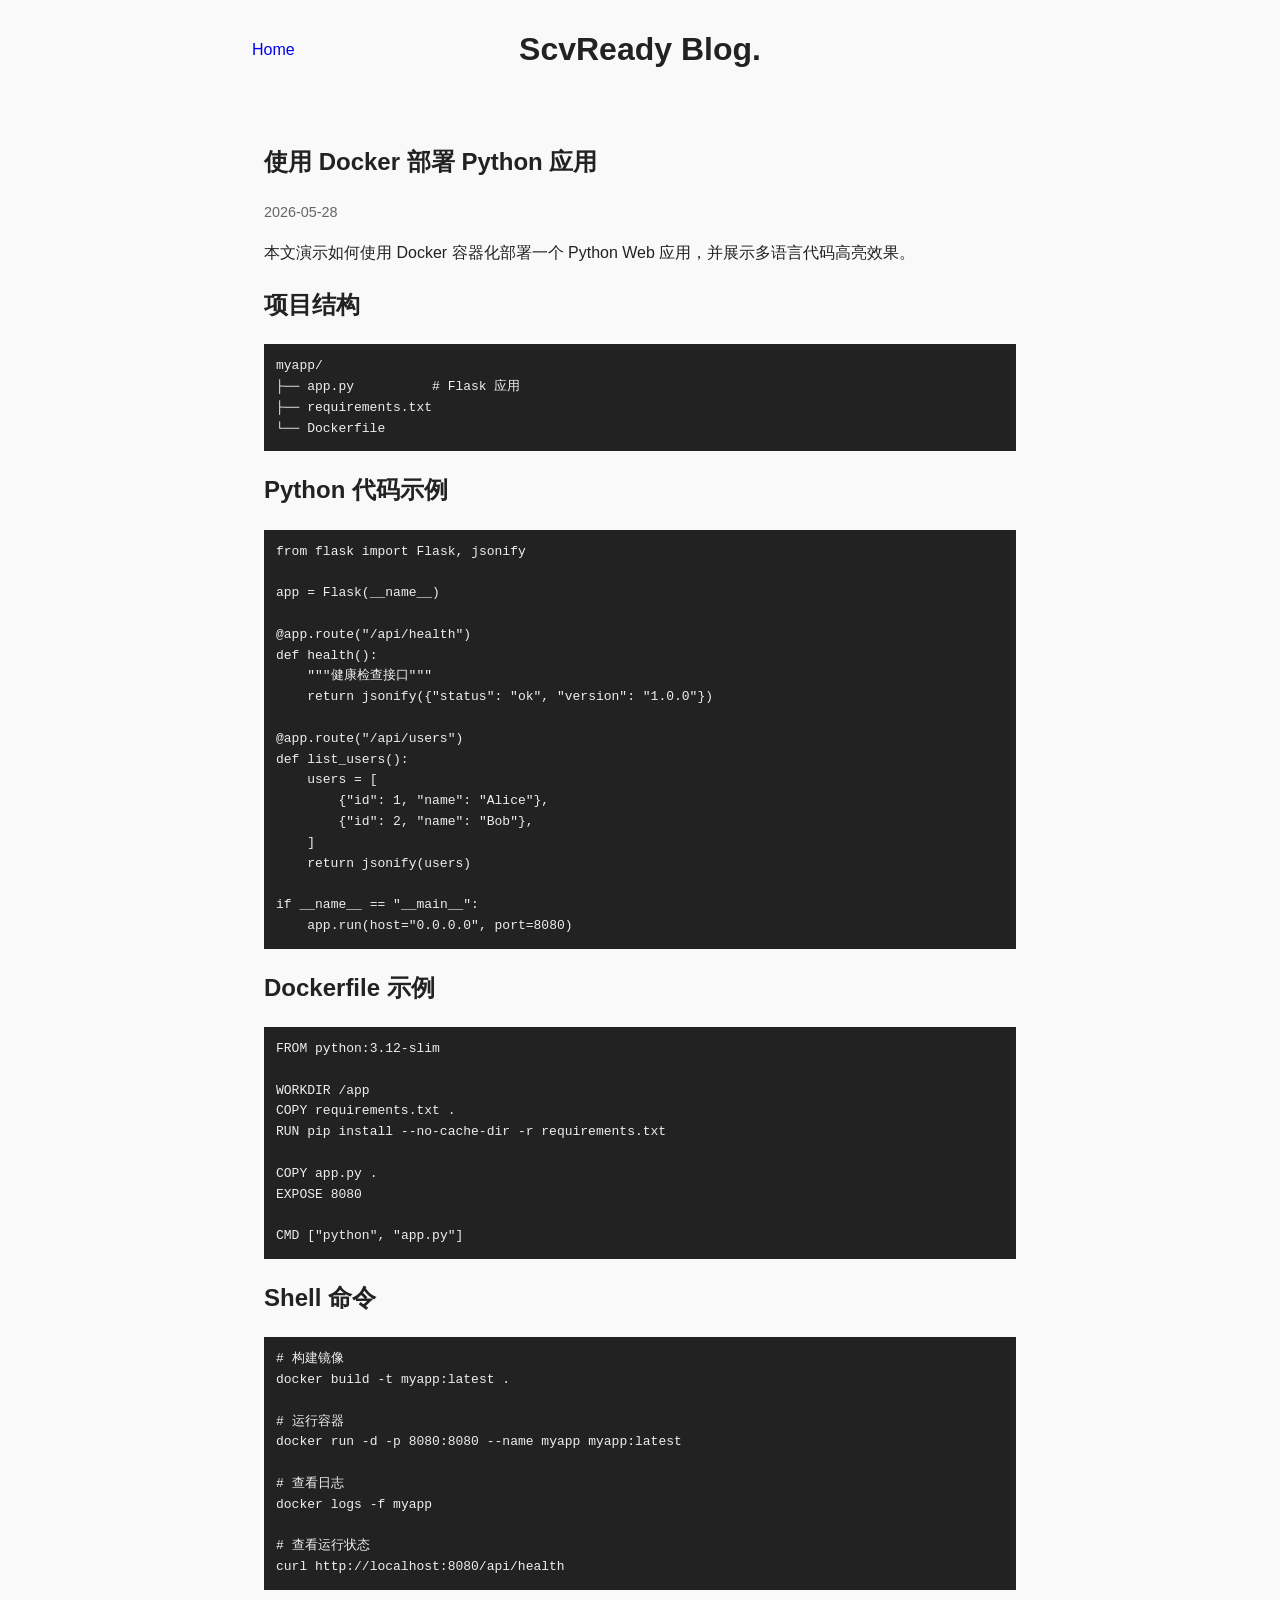
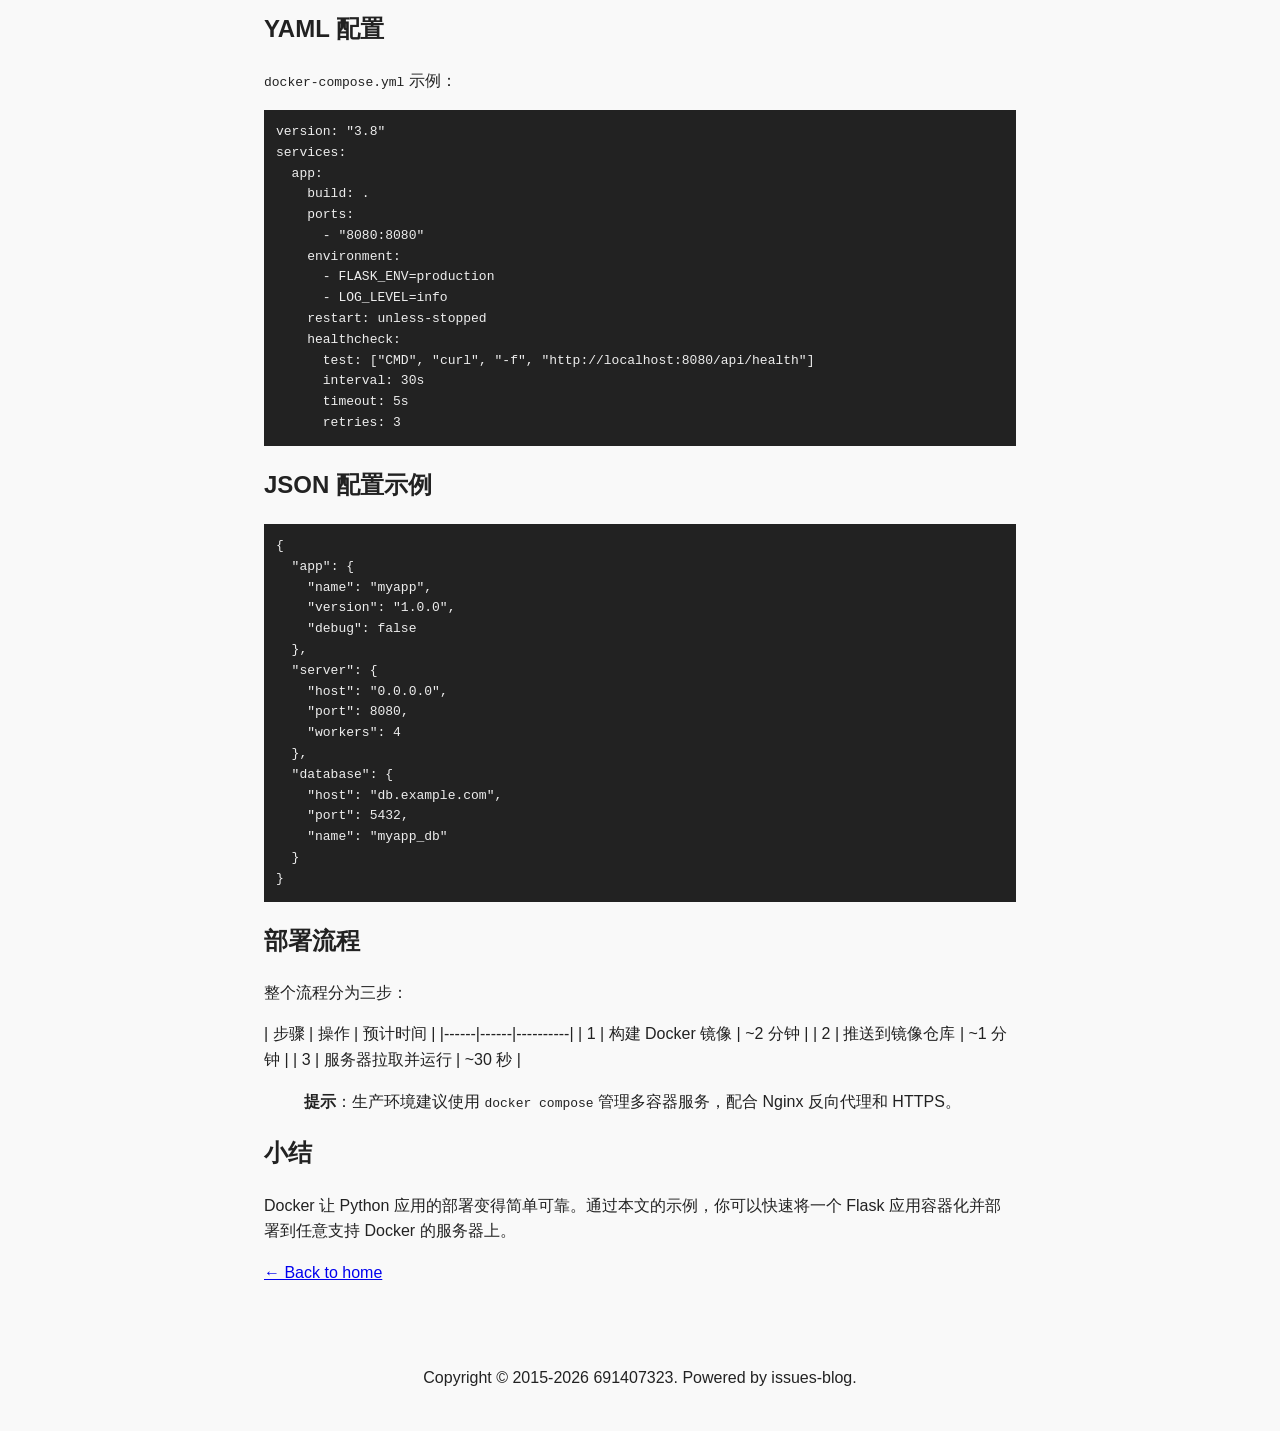
==== posts/docker-python-deploy.html @ a75f7872 "deploy: a279f77fff0b0b1be9a969b2bcc4b5e4a16fca7d" ====
<!doctype html>
<html>
<head>
  <meta charset="utf-8">
  <meta name="viewport" content="width=device-width,initial-scale=1">
  <title>ScvReady Blog.</title>
  <link rel="stylesheet" href="/static/css/style.css">
</head>
<body>
  <header>
    <div class="container" style="position:relative; display:flex; justify-content:center; align-items:center;">
      <a href="/" style="position:absolute; left:0; text-decoration:none; padding:8px 12px;">Home</a>
      <h1 style="margin:0;"><a href="/" style="text-decoration:none; color:inherit;">ScvReady Blog.</a></h1>
    </div>
  </header>
  <main class="container">
    
<article class="post">
  <h2>使用 Docker 部署 Python 应用</h2>
  <p class="post-meta">2026-05-28</p>
  <div class="post-body"><p>本文演示如何使用 Docker 容器化部署一个 Python Web 应用，并展示多语言代码高亮效果。</p>
<h2 id="_1">项目结构</h2>
<div class="codehilite"><pre><span></span><code class="language-python">myapp/
├── app.py          # Flask 应用
├── requirements.txt
└── Dockerfile
</code></pre></div>

<h2 id="python">Python 代码示例</h2>
<div class="codehilite"><pre><span></span><code class="language-dockerfile"><span class="kn">from</span><span class="w"> </span><span class="nn">flask</span><span class="w"> </span><span class="kn">import</span> <span class="n">Flask</span><span class="p">,</span> <span class="n">jsonify</span>

<span class="n">app</span> <span class="o">=</span> <span class="n">Flask</span><span class="p">(</span><span class="vm">__name__</span><span class="p">)</span>

<span class="nd">@app</span><span class="o">.</span><span class="n">route</span><span class="p">(</span><span class="s2">&quot;/api/health&quot;</span><span class="p">)</span>
<span class="k">def</span><span class="w"> </span><span class="nf">health</span><span class="p">():</span>
<span class="w">    </span><span class="sd">&quot;&quot;&quot;健康检查接口&quot;&quot;&quot;</span>
    <span class="k">return</span> <span class="n">jsonify</span><span class="p">({</span><span class="s2">&quot;status&quot;</span><span class="p">:</span> <span class="s2">&quot;ok&quot;</span><span class="p">,</span> <span class="s2">&quot;version&quot;</span><span class="p">:</span> <span class="s2">&quot;1.0.0&quot;</span><span class="p">})</span>

<span class="nd">@app</span><span class="o">.</span><span class="n">route</span><span class="p">(</span><span class="s2">&quot;/api/users&quot;</span><span class="p">)</span>
<span class="k">def</span><span class="w"> </span><span class="nf">list_users</span><span class="p">():</span>
    <span class="n">users</span> <span class="o">=</span> <span class="p">[</span>
        <span class="p">{</span><span class="s2">&quot;id&quot;</span><span class="p">:</span> <span class="mi">1</span><span class="p">,</span> <span class="s2">&quot;name&quot;</span><span class="p">:</span> <span class="s2">&quot;Alice&quot;</span><span class="p">},</span>
        <span class="p">{</span><span class="s2">&quot;id&quot;</span><span class="p">:</span> <span class="mi">2</span><span class="p">,</span> <span class="s2">&quot;name&quot;</span><span class="p">:</span> <span class="s2">&quot;Bob&quot;</span><span class="p">},</span>
    <span class="p">]</span>
    <span class="k">return</span> <span class="n">jsonify</span><span class="p">(</span><span class="n">users</span><span class="p">)</span>

<span class="k">if</span> <span class="vm">__name__</span> <span class="o">==</span> <span class="s2">&quot;__main__&quot;</span><span class="p">:</span>
    <span class="n">app</span><span class="o">.</span><span class="n">run</span><span class="p">(</span><span class="n">host</span><span class="o">=</span><span class="s2">&quot;0.0.0.0&quot;</span><span class="p">,</span> <span class="n">port</span><span class="o">=</span><span class="mi">8080</span><span class="p">)</span>
</code></pre></div>

<h2 id="dockerfile">Dockerfile 示例</h2>
<div class="codehilite"><pre><span></span><code class="language-bash"><span class="k">FROM</span><span class="w"> </span><span class="s">python:3.12-slim</span>

<span class="k">WORKDIR</span><span class="w"> </span><span class="s">/app</span>
<span class="k">COPY</span><span class="w"> </span>requirements.txt<span class="w"> </span>.
<span class="k">RUN</span><span class="w"> </span>pip<span class="w"> </span>install<span class="w"> </span>--no-cache-dir<span class="w"> </span>-r<span class="w"> </span>requirements.txt

<span class="k">COPY</span><span class="w"> </span>app.py<span class="w"> </span>.
<span class="k">EXPOSE</span><span class="w"> </span><span class="s">8080</span>

<span class="k">CMD</span><span class="w"> </span><span class="p">[</span><span class="s2">&quot;python&quot;</span><span class="p">,</span><span class="w"> </span><span class="s2">&quot;app.py&quot;</span><span class="p">]</span>
</code></pre></div>

<h2 id="shell">Shell 命令</h2>
<div class="codehilite"><pre><span></span><code class="language-yaml"><span class="c1"># 构建镜像</span>
docker<span class="w"> </span>build<span class="w"> </span>-t<span class="w"> </span>myapp:latest<span class="w"> </span>.

<span class="c1"># 运行容器</span>
docker<span class="w"> </span>run<span class="w"> </span>-d<span class="w"> </span>-p<span class="w"> </span><span class="m">8080</span>:8080<span class="w"> </span>--name<span class="w"> </span>myapp<span class="w"> </span>myapp:latest

<span class="c1"># 查看日志</span>
docker<span class="w"> </span>logs<span class="w"> </span>-f<span class="w"> </span>myapp

<span class="c1"># 查看运行状态</span>
curl<span class="w"> </span>http://localhost:8080/api/health
</code></pre></div>

<h2 id="yaml">YAML 配置</h2>
<p><code>docker-compose.yml</code> 示例：</p>
<div class="codehilite"><pre><span></span><code class="language-json"><span class="nt">version</span><span class="p">:</span><span class="w"> </span><span class="s">&quot;3.8&quot;</span>
<span class="nt">services</span><span class="p">:</span>
<span class="w">  </span><span class="nt">app</span><span class="p">:</span>
<span class="w">    </span><span class="nt">build</span><span class="p">:</span><span class="w"> </span><span class="l l-Scalar l-Scalar-Plain">.</span>
<span class="w">    </span><span class="nt">ports</span><span class="p">:</span>
<span class="w">      </span><span class="p p-Indicator">-</span><span class="w"> </span><span class="s">&quot;8080:8080&quot;</span>
<span class="w">    </span><span class="nt">environment</span><span class="p">:</span>
<span class="w">      </span><span class="p p-Indicator">-</span><span class="w"> </span><span class="l l-Scalar l-Scalar-Plain">FLASK_ENV=production</span>
<span class="w">      </span><span class="p p-Indicator">-</span><span class="w"> </span><span class="l l-Scalar l-Scalar-Plain">LOG_LEVEL=info</span>
<span class="w">    </span><span class="nt">restart</span><span class="p">:</span><span class="w"> </span><span class="l l-Scalar l-Scalar-Plain">unless-stopped</span>
<span class="w">    </span><span class="nt">healthcheck</span><span class="p">:</span>
<span class="w">      </span><span class="nt">test</span><span class="p">:</span><span class="w"> </span><span class="p p-Indicator">[</span><span class="s">&quot;CMD&quot;</span><span class="p p-Indicator">,</span><span class="w"> </span><span class="s">&quot;curl&quot;</span><span class="p p-Indicator">,</span><span class="w"> </span><span class="s">&quot;-f&quot;</span><span class="p p-Indicator">,</span><span class="w"> </span><span class="s">&quot;http://localhost:8080/api/health&quot;</span><span class="p p-Indicator">]</span>
<span class="w">      </span><span class="nt">interval</span><span class="p">:</span><span class="w"> </span><span class="l l-Scalar l-Scalar-Plain">30s</span>
<span class="w">      </span><span class="nt">timeout</span><span class="p">:</span><span class="w"> </span><span class="l l-Scalar l-Scalar-Plain">5s</span>
<span class="w">      </span><span class="nt">retries</span><span class="p">:</span><span class="w"> </span><span class="l l-Scalar l-Scalar-Plain">3</span>
</code></pre></div>

<h2 id="json">JSON 配置示例</h2>
<div class="codehilite"><pre><span></span><code><span class="p">{</span>
<span class="w">  </span><span class="nt">&quot;app&quot;</span><span class="p">:</span><span class="w"> </span><span class="p">{</span>
<span class="w">    </span><span class="nt">&quot;name&quot;</span><span class="p">:</span><span class="w"> </span><span class="s2">&quot;myapp&quot;</span><span class="p">,</span>
<span class="w">    </span><span class="nt">&quot;version&quot;</span><span class="p">:</span><span class="w"> </span><span class="s2">&quot;1.0.0&quot;</span><span class="p">,</span>
<span class="w">    </span><span class="nt">&quot;debug&quot;</span><span class="p">:</span><span class="w"> </span><span class="kc">false</span>
<span class="w">  </span><span class="p">},</span>
<span class="w">  </span><span class="nt">&quot;server&quot;</span><span class="p">:</span><span class="w"> </span><span class="p">{</span>
<span class="w">    </span><span class="nt">&quot;host&quot;</span><span class="p">:</span><span class="w"> </span><span class="s2">&quot;0.0.0.0&quot;</span><span class="p">,</span>
<span class="w">    </span><span class="nt">&quot;port&quot;</span><span class="p">:</span><span class="w"> </span><span class="mi">8080</span><span class="p">,</span>
<span class="w">    </span><span class="nt">&quot;workers&quot;</span><span class="p">:</span><span class="w"> </span><span class="mi">4</span>
<span class="w">  </span><span class="p">},</span>
<span class="w">  </span><span class="nt">&quot;database&quot;</span><span class="p">:</span><span class="w"> </span><span class="p">{</span>
<span class="w">    </span><span class="nt">&quot;host&quot;</span><span class="p">:</span><span class="w"> </span><span class="s2">&quot;db.example.com&quot;</span><span class="p">,</span>
<span class="w">    </span><span class="nt">&quot;port&quot;</span><span class="p">:</span><span class="w"> </span><span class="mi">5432</span><span class="p">,</span>
<span class="w">    </span><span class="nt">&quot;name&quot;</span><span class="p">:</span><span class="w"> </span><span class="s2">&quot;myapp_db&quot;</span>
<span class="w">  </span><span class="p">}</span>
<span class="p">}</span>
</code></pre></div>

<h2 id="_2">部署流程</h2>
<p>整个流程分为三步：</p>
<p>| 步骤 | 操作 | 预计时间 |
|------|------|----------|
| 1 | 构建 Docker 镜像 | ~2 分钟 |
| 2 | 推送到镜像仓库 | ~1 分钟 |
| 3 | 服务器拉取并运行 | ~30 秒 |</p>
<blockquote>
<p><strong>提示</strong>：生产环境建议使用 <code>docker compose</code> 管理多容器服务，配合 Nginx 反向代理和 HTTPS。</p>
</blockquote>
<h2 id="_3">小结</h2>
<p>Docker 让 Python 应用的部署变得简单可靠。通过本文的示例，你可以快速将一个 Flask 应用容器化并部署到任意支持 Docker 的服务器上。</p></div>
  <p><a href="/">← Back to home</a></p>
</article>

  </main>
  <footer class="container">
    <p style="text-align:center;">Copyright © 2015-2026 691407323. Powered by issues-blog.</p>
  </footer>
</body>
</html>
---- static/css/style.css ----
/* Base styles */
html { background: #f9f9f9; }
body { font-family: -apple-system, BlinkMacSystemFont, 'Segoe UI', Roboto, 'Helvetica Neue', Arial; line-height:1.6; color:#222; background:#f9f9f9; margin: 0; }
.container { max-width:800px; margin:0 auto; padding:24px; width: 100%; box-sizing: border-box; }

/* Post styles */
.post-body img { max-width:100% }
.posts { list-style:none; padding:0 }
.posts li { padding:8px 0; border-bottom:1px solid #eee }
.post-meta { color:#666; font-size:0.9rem }
pre { background:#222; color:#eee; padding:12px; overflow:auto }

/* Footer */
footer p { text-align: center; }
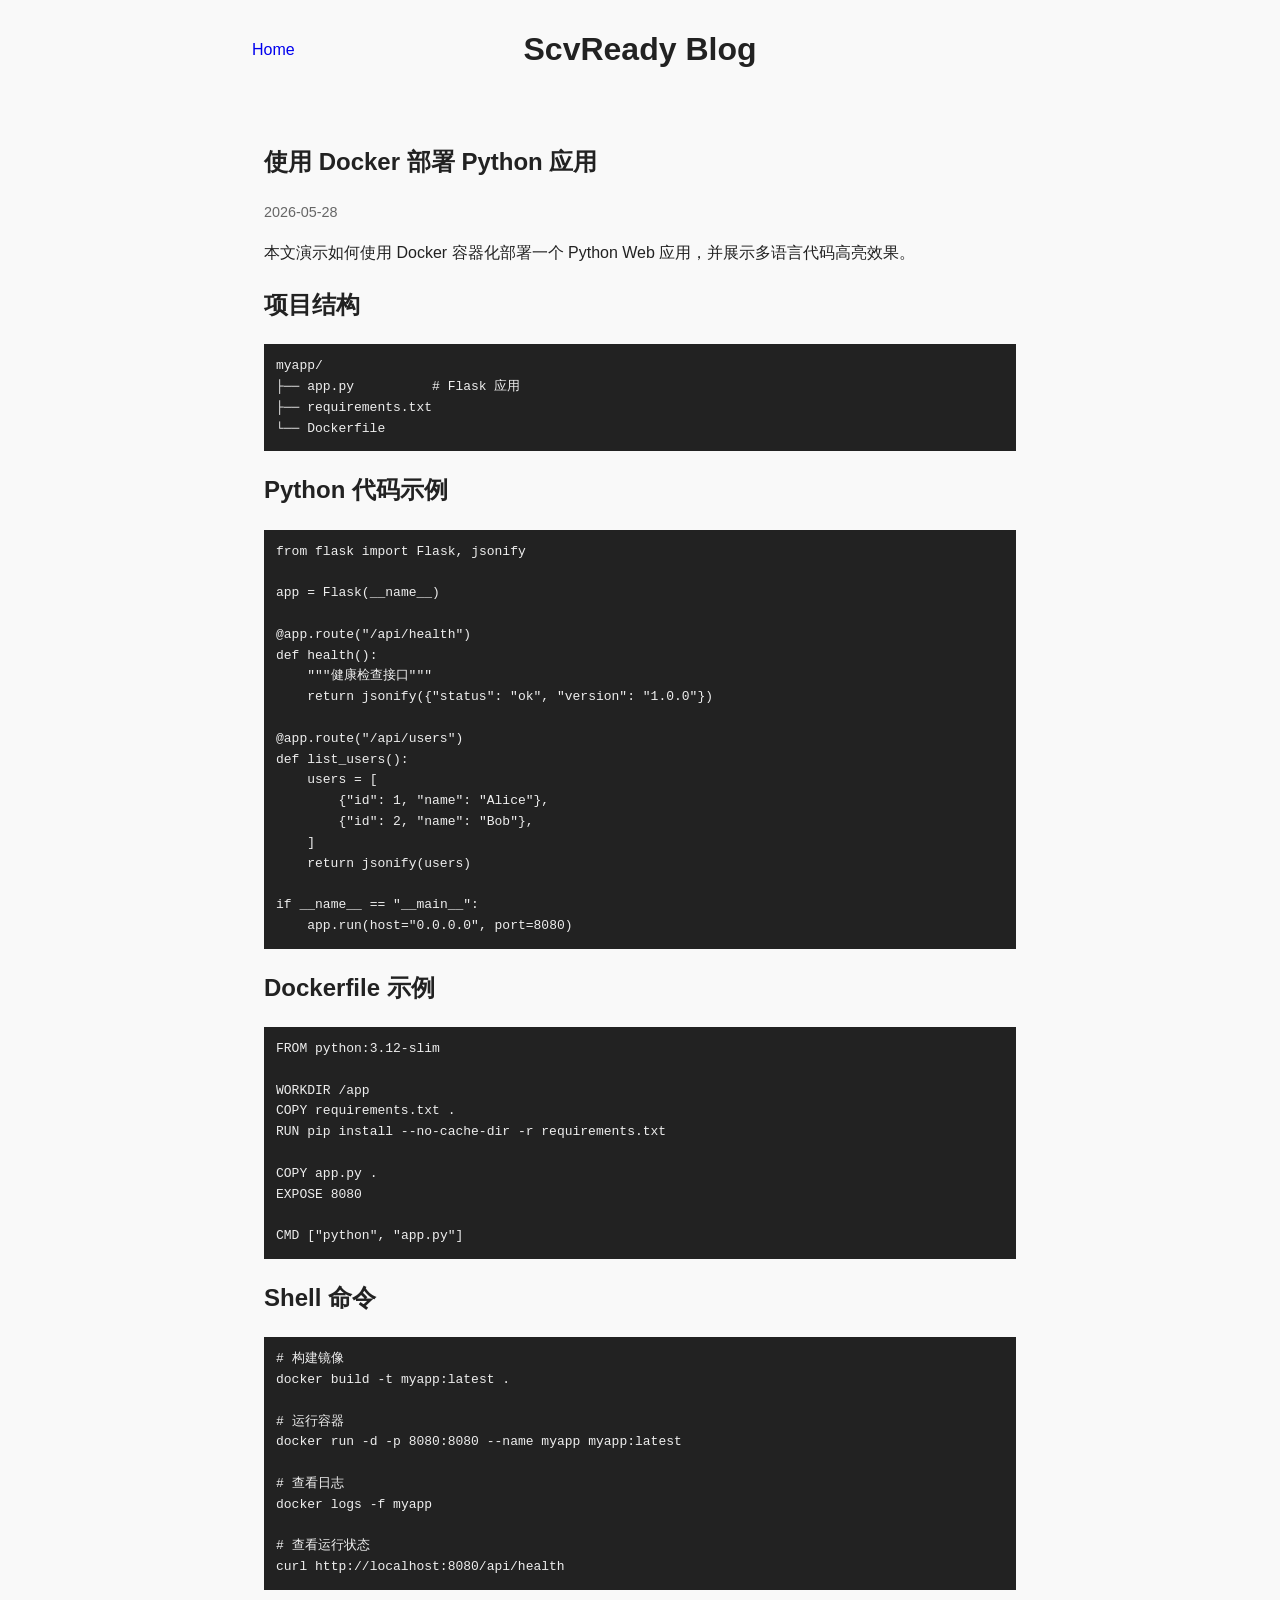
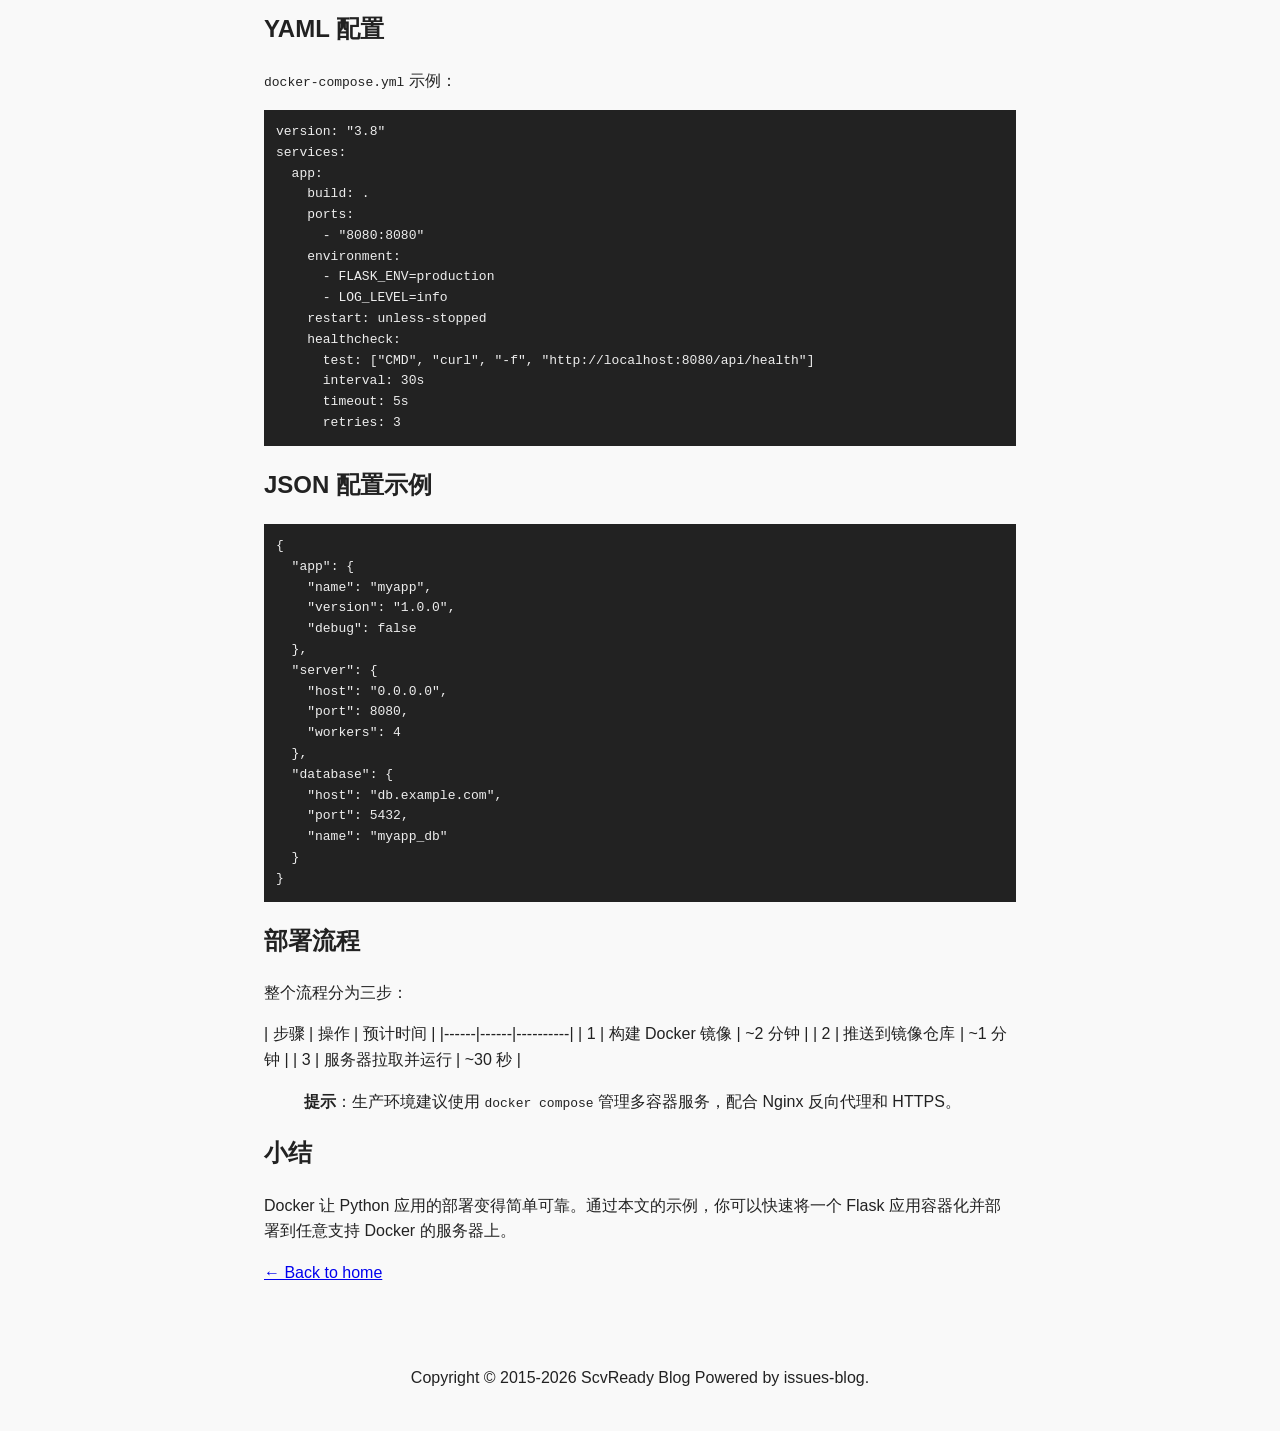
==== commit 518b3808: "deploy: be61efc0b887ef64049b1c99247fbe3ccdb92eaf" ====
--- a/posts/docker-python-deploy.html
+++ b/posts/docker-python-deploy.html
@@ -3,14 +3,14 @@
 <head>
   <meta charset="utf-8">
   <meta name="viewport" content="width=device-width,initial-scale=1">
-  <title>ScvReady Blog.</title>
+  <title>ScvReady Blog</title>
   <link rel="stylesheet" href="/static/css/style.css">
 </head>
 <body>
   <header>
     <div class="container" style="position:relative; display:flex; justify-content:center; align-items:center;">
       <a href="/" style="position:absolute; left:0; text-decoration:none; padding:8px 12px;">Home</a>
-      <h1 style="margin:0;"><a href="/" style="text-decoration:none; color:inherit;">ScvReady Blog.</a></h1>
+      <h1 style="margin:0;"><a href="/" style="text-decoration:none; color:inherit;">ScvReady Blog</a></h1>
     </div>
   </header>
   <main class="container">
@@ -131,7 +131,7 @@
 
   </main>
   <footer class="container">
-    <p style="text-align:center;">Copyright © 2015-2026 691407323. Powered by issues-blog.</p>
+    <p style="text-align:center;">Copyright © 2015-2026 ScvReady Blog Powered by issues-blog.</p>
   </footer>
 </body>
 </html>
